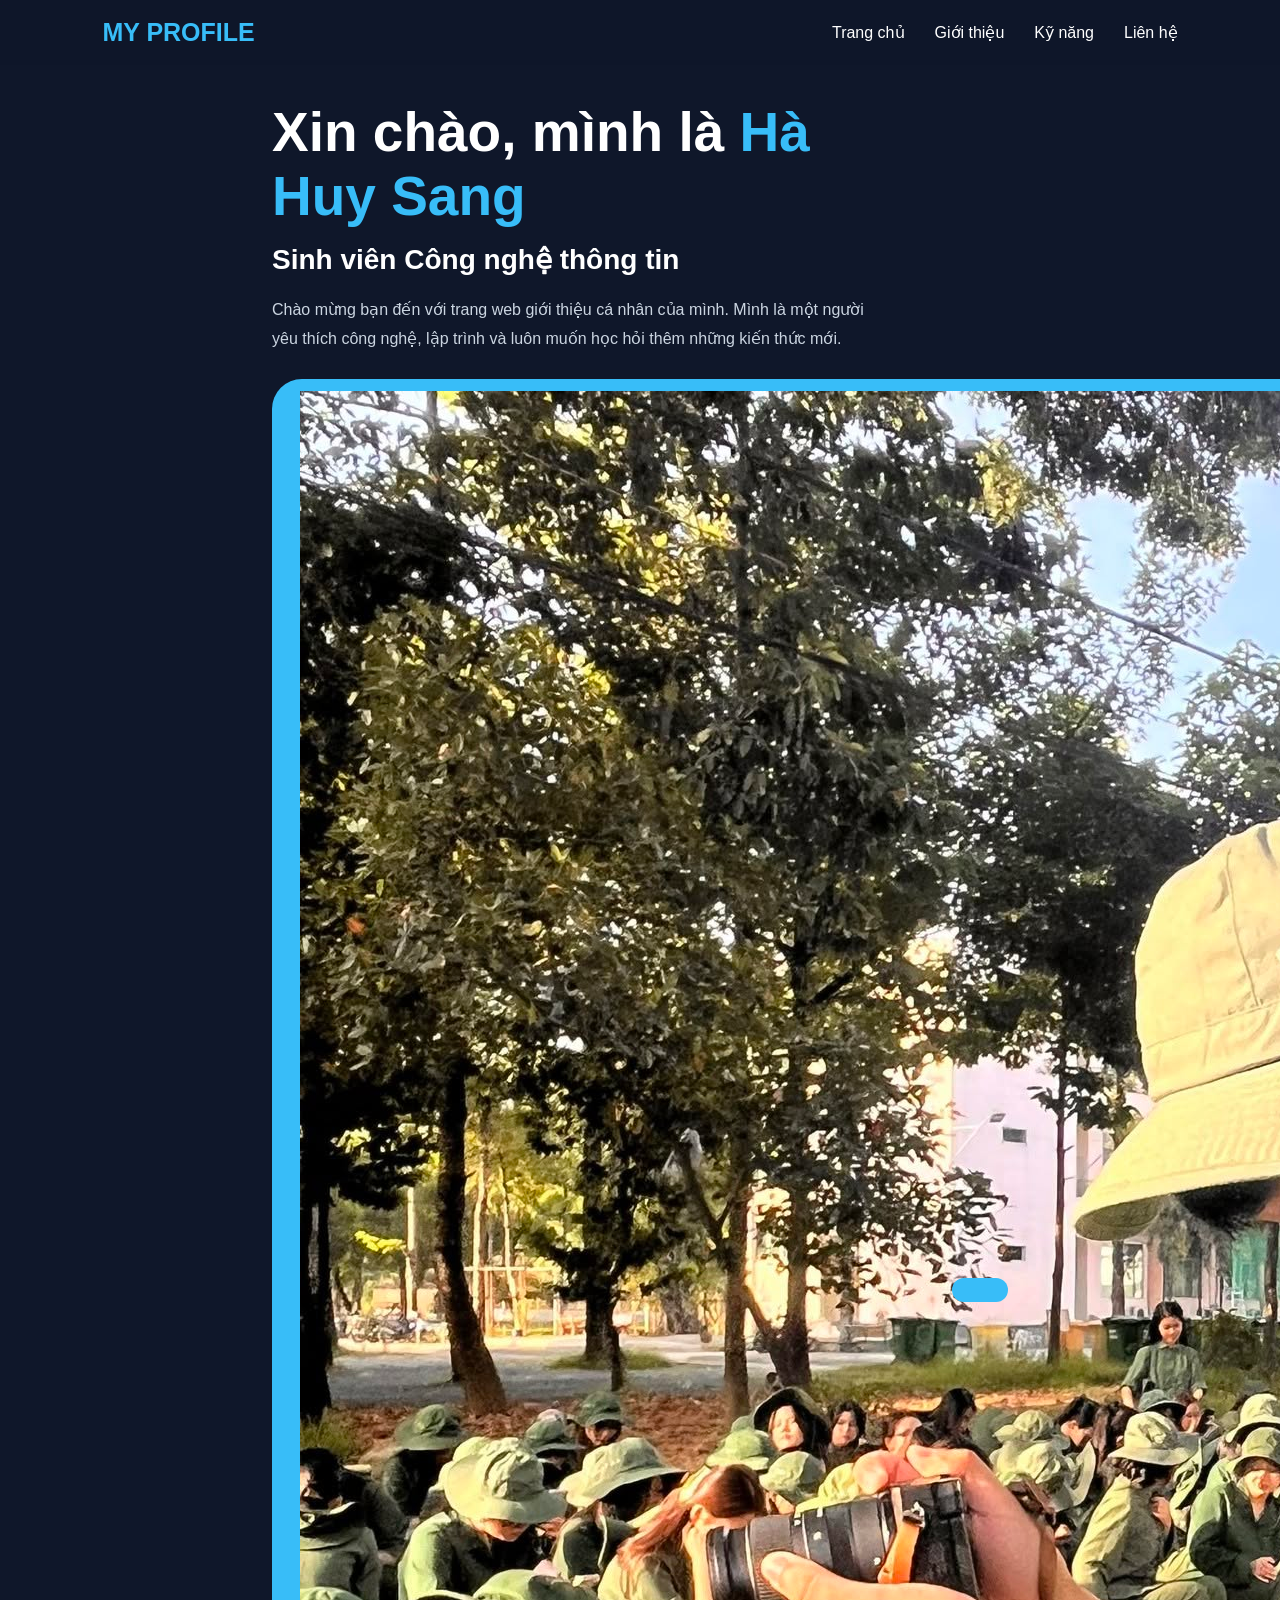
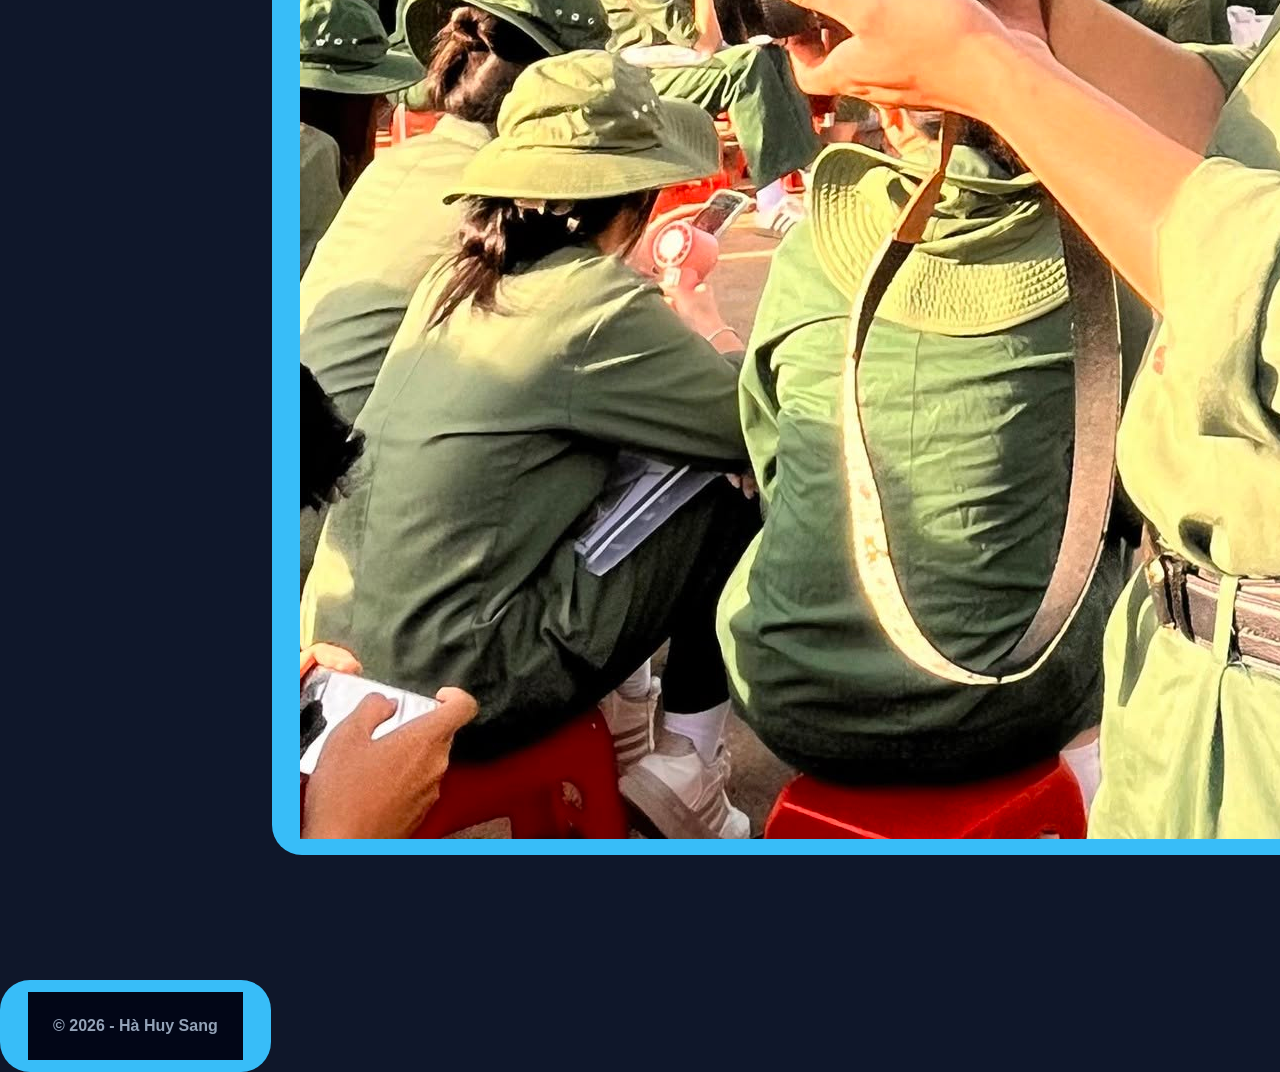
==== index.html @ 65f1c164 "init project" ====
<!DOCTYPE html>
<html lang="vi">
<head>
    <meta charset="UTF-8">
    <meta name="viewport" content="width=device-width, initial-scale=1.0">
    <title>Giới thiệu bản thân</title>
    <link rel="stylesheet" href="css/style.css">
</head>
<body>
    <nav>
        <div class="logo">MY PROFILE</div>
        <ul>
            <li><a href="index.html">Trang chủ</a></li>
            <li><a href="about.html">Giới thiệu</a></li>
            <li><a href="products.html">Kỹ năng</a></li>
            <li><a href="contact.html">Liên hệ</a></li>
        </ul>
    </nav>
    <section class="home" id="home">
        <div class="home-text">
            <h1>Xin chào, mình là <span>Hà Huy Sang</span></h1>
            <h2>Sinh viên Công nghệ thông tin</h2>
            <p>
                Chào mừng bạn đến với trang web giới thiệu cá nhân của mình.
                Mình là một người yêu thích công nghệ, lập trình và luôn muốn
                học hỏi thêm những kiến thức mới.
            </p>
            <a href="about.html" class="btn
            </a>
        </div>
        <div class="home-image">
            <img src="images/sang1.jpg" alt="Ảnh cá nhân">
        </div>
    </section>
    <footer>
        © 2026 - Hà Huy Sang
    </footer>
</body>
</html>
---- css/style.css ----
* {
    margin: 0;
    padding: 0;
    box-sizing: border-box;
    scroll-behavior: smooth;
}
body {
    font-family: Arial, sans-serif;
    background: #0f172a;
    color: white;
}
/* THANH MENU */
nav {
    position: fixed;
    top: 0;
    width: 100%;
    padding: 18px 8%;
    display: flex;
    justify-content: space-between;
    align-items: center;
    background: rgba(15, 23, 42, 0.85);
    backdrop-filter: blur(10px);
    z-index: 1000;
}
nav .logo {
    font-size: 25px;
    font-weight: bold;
    color: #38bdf8;
}
nav ul {
    display: flex;
    list-style: none;
    gap: 30px;
}
nav ul li a {
    color: white;
    text-decoration: none;
    transition: 0.3s;
}
nav ul li a:hover {
    color: #38bdf8;
}
/* TRANG CHỦ */
.home {
    min-height: 100vh;
    display: flex;
    justify-content: center;
    align-items: center;
    gap: 80px;
    padding: 100px 10%;
}
.home-text {
    max-width: 600px;
    animation: slideLeft 1s ease;
}
.home-text h1 {
    font-size: 55px;
    margin-bottom: 15px;
}
.home-text h1 span {
    color: #38bdf8;
}
.home-text h2 {
    font-size: 28px;
    margin-bottom: 20px;
}
.home-text p {
    line-height: 1.8;
    color: #cbd5e1;
}
.btn {
    display: inline-block;
    margin-top: 25px;
    padding: 12px 28px;
    background: #38bdf8;
    color: #0f172a;
    text-decoration: none;
    border-radius: 30px;
    font-weight: bold;
    transition: 0.3s;
}
.btn:hover {
    transform: scale(1.08);
    box-shadow: 0 0 25px #38bdf8;
}
/* ẢNH */
.home-image {
    width: 10px;
    height: 10px;
    border-radius: 50%;
    overflow: hidden;
    border: 5px solid #38bdf8;
    box-shadow: 0 0 40px rgba(56, 189, 248, 0.6);
    animation: float 3s ease-in-out infinite;
}
.home-image img {
    width: 100%;
    height: 100%;
    object-fit: cover;
}
/* CÁC SECTION */
section {
    padding: 100px 10%;
    min-height: 70vh;
}
.title {
    text-align: center;
    font-size: 40px;
    margin-bottom: 50px;
}
.title span {
    color: #38bdf8;
}
/* GIỚI THIỆU */
.about {
    background: #111827;
}
.about-content {
    max-width: 800px;
    margin: auto;
    text-align: center;
}
.about-content p {
    line-height: 2;
    color: #cbd5e1;
    font-size: 18px;
}
/* KỸ NĂNG */
.skills-container {
    max-width: 800px;
    margin: auto;
}
.skill {
    margin-bottom: 25px;
}
.skill p {
    margin-bottom: 8px;
}
.skill-bar {
    height: 12px;
    background: #334155;
    border-radius: 10px;
    overflow: hidden;
}
.skill-progress {
    height: 100%;
    background: #38bdf8;
    border-radius: 10px;
    animation: progress 2s ease;
}
.html {
    width: 90%;
}
.css {
    width: 80%;
}
.javascript {
    width: 70%;
}
.cpp {
    width: 75%;
}
/* SỞ THÍCH */
.hobby {
    background: #111827;
}
.cards {
    display: flex;
    justify-content: center;
    flex-wrap: wrap;
    gap: 25px;
}
.card {
    width: 250px;
    padding: 30px;
    text-align: center;
    background: #1e293b;
    border-radius: 20px;
    transition: 0.4s;
}
.card:hover {
    transform: translateY(-15px);
    box-shadow: 0 10px 30px rgba(56, 189, 248, 0.3);
}
.card .icon {
    font-size: 50px;
    margin-bottom: 15px;
}
.card h3 {
    margin-bottom: 10px;
    color: #38bdf8;
}
.card p {
    color: #cbd5e1;
}
/* LIÊN HỆ */
.contact {
    text-align: center;
}
.contact p {
    margin: 15px;
    color: #cbd5e1;
}
.social {
    margin-top: 30px;
}
.social a {
    display: inline-block;
    margin: 10px;
    padding: 12px 20px;
    border-radius: 25px;
    background: #1e293b;
    color: white;
    text-decoration: none;
    transition: 0.3s;
}
.social a:hover {
    background: #38bdf8;
    color: #0f172a;
    transform: translateY(-5px);
}
footer {
    text-align: center;
    padding: 25px;
    background: #020617;
    color: #94a3b8;
}
/* HIỆU ỨNG */
@keyframes float {
    0%, 100% {
        transform: translateY(0);
    }
    50% {
        transform: translateY(-20px);
    }
}
@keyframes slideLeft {
    from {
        opacity: 0;
        transform: translateX(-100px);
    }
    to {
        opacity: 1;
        transform: translateX(0);
    }
}
@keyframes progress {
    from {
        width: 0;
    }
}
/* ĐIỆN THOẠI */
@media (max-width: 768px) {
    nav {
        padding: 15px;
    }
    nav ul {
        gap: 10px;
        font-size: 13px;
    }
    .home {
        flex-direction: column-reverse;
        text-align: center;
        gap: 40px;
    }
    .home-text h1 {
        font-size: 40px;
    }
    .home-img {
        width: 220px;
        height: 220px;
    }
}
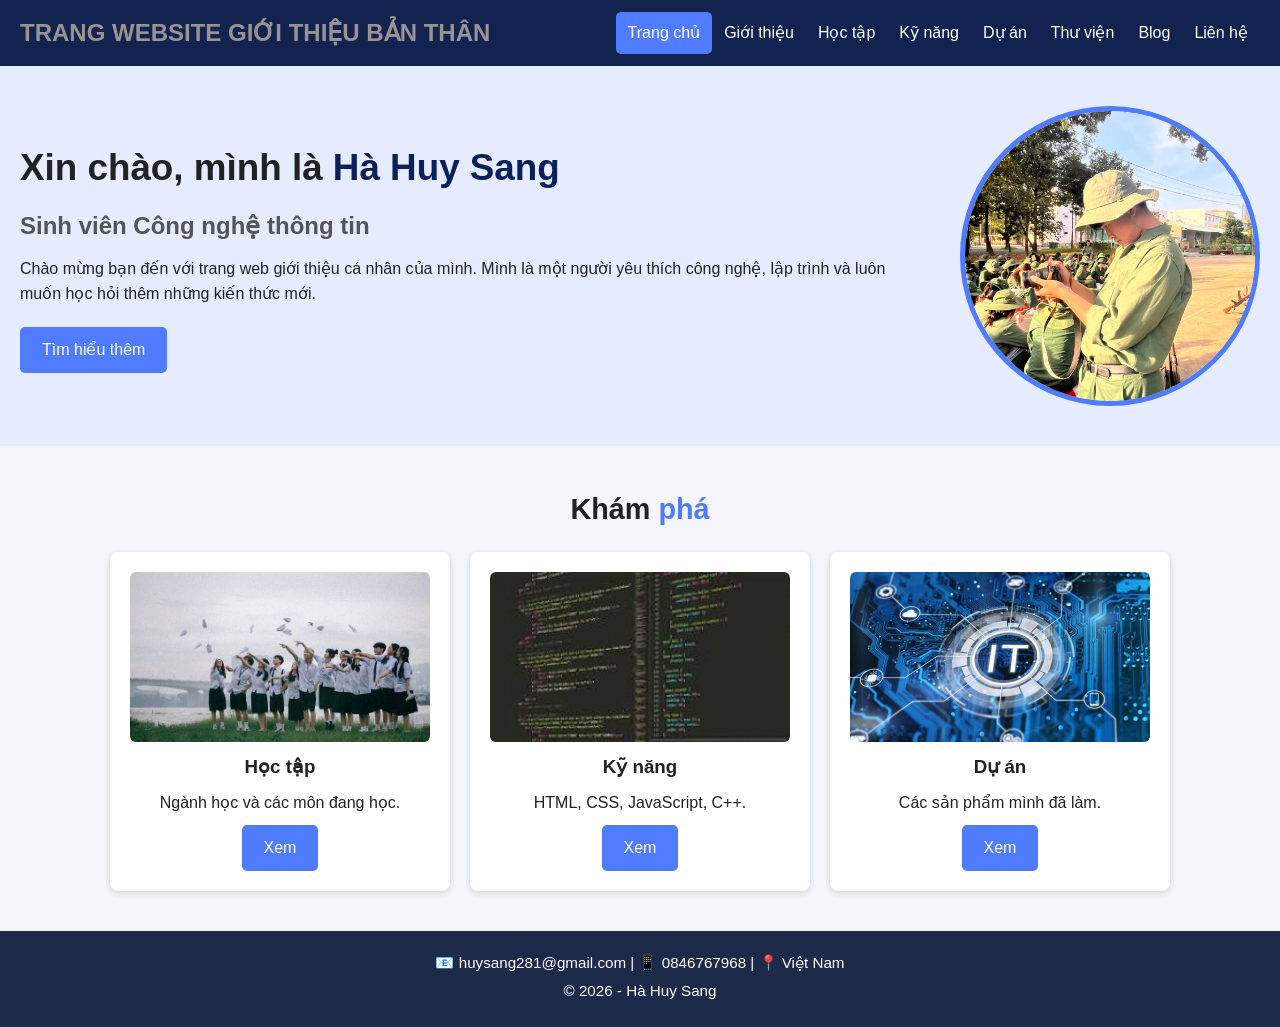
==== commit 02d641e2: "Add files via upload" ====
--- a/index.html
+++ b/index.html
@@ -3,20 +3,27 @@
 <head>
     <meta charset="UTF-8">
     <meta name="viewport" content="width=device-width, initial-scale=1.0">
-    <title>Giới thiệu bản thân</title>
+    <title>Giới thiệu bản thân - Hà Huy Sang</title>
     <link rel="stylesheet" href="css/style.css">
 </head>
 <body>
-    <nav>
-        <div class="logo">MY PROFILE</div>
+    <header>
+        <div class="logo">TRANG WEBSITE GIỚI THIỆU BẢN THÂN</div>
+        <nav>
         <ul>
-            <li><a href="index.html">Trang chủ</a></li>
+            <li><a href="index.html" class="active">Trang chủ</a></li>
             <li><a href="about.html">Giới thiệu</a></li>
+            <li><a href="education.html">Học tập</a></li>
             <li><a href="products.html">Kỹ năng</a></li>
+            <li><a href="pj.html">Dự án</a></li>
+            <li><a href="gallery.html">Thư viện</a></li>
+            <li><a href="blog.html">Blog</a></li>
             <li><a href="contact.html">Liên hệ</a></li>
         </ul>
-    </nav>
-    <section class="home" id="home">
+        </nav>
+    </header>
+    <main>
+    <section class="home hero-bg" id="home">
         <div class="home-text">
             <h1>Xin chào, mình là <span>Hà Huy Sang</span></h1>
             <h2>Sinh viên Công nghệ thông tin</h2>
@@ -25,15 +32,39 @@
                 Mình là một người yêu thích công nghệ, lập trình và luôn muốn
                 học hỏi thêm những kiến thức mới.
             </p>
-            <a href="about.html" class="btn
-            </a>
+            <a href="about.html" class="btn">Tìm hiểu thêm</a>
         </div>
         <div class="home-image">
             <img src="images/sang1.jpg" alt="Ảnh cá nhân">
         </div>
     </section>
+    <section>
+        <h2 class="title">Khám <span>phá</span></h2>
+        <div class="cards">
+            <div class="card">
+                <img src="images/sang4.jpg" alt="Học tập">
+                <h3>Học tập</h3>
+                <p>Ngành học và các môn đang học.</p>
+                <a href="education.html" class="btn">Xem</a>
+            </div>
+            <div class="card">
+                <img src="images/sang3.jpg" alt="Kỹ năng">
+                <h3>Kỹ năng</h3>
+                <p>HTML, CSS, JavaScript, C++.</p>
+                <a href="products.html" class="btn">Xem</a>
+            </div>
+            <div class="card">
+                <img src="images/it.jpg" alt="Dự án">
+                <h3>Dự án</h3>
+                <p>Các sản phẩm mình đã làm.</p>
+                <a href="pj.html" class="btn">Xem</a>
+            </div>
+        </div>
+    </section>
+    </main>
     <footer>
-        © 2026 - Hà Huy Sang
+        <p>📧 huysang281@gmail.com | 📱 0846767968 | 📍 Việt Nam</p>
+        <p>© 2026 - Hà Huy Sang</p>
     </footer>
 </body>
 </html>
--- a/css/style.css
+++ b/css/style.css
@@ -1,273 +1,74 @@
-* {
-    margin: 0;
-    padding: 0;
-    box-sizing: border-box;
-    scroll-behavior: smooth;
+* { box-sizing: border-box; margin: 0; padding: 0; }
+body { font-family: Arial, sans-serif; line-height: 1.6; color: #222; background: #f4f6fb; }
+img { max-width: 100%; height: auto; display: block; }
+section { max-width: 1100px; margin: 0 auto; padding: 40px 20px; }
+
+header { background: #122350; padding: 12px 20px; display: flex; justify-content: space-between; align-items: center; flex-wrap: wrap; }
+.logo { color: rgb(153, 147, 147); font-size: 1.5rem; font-weight: bold; }
+nav ul { list-style: none; display: flex; flex-wrap: wrap; }
+nav a { color: white; text-decoration: none; padding: 8px 12px; display: block; border-radius: 5px; }
+nav a:hover, nav a.active { background: #4f7cff; }
+
+.title { font-size: 1.8rem; margin-bottom: 20px; text-align: center; }
+.title span { color: #4f7cff; }
+.banner { background: #a62323; color: white; text-align: center; padding: 35px 15px; }
+.banner h1 { font-size: 2rem; }
+
+.home { display: flex; align-items: center; justify-content: space-between; gap: 30px; }
+.home-text { flex: 1; }
+.home-text h1 { font-size: 2.3rem; }
+.home-text h1 span { color: #0b1f5b; }
+.home-text h2 { margin: 10px 0; color: #555; }
+.home-text p { margin-bottom: 20px; }
+.home-image img { width: 300px; height: 300px; object-fit: cover; border-radius: 50%; border: 5px solid #4f7cff; }
+.hero-bg { background: #e6ecff; max-width: none; }
+.hero-bg .home { max-width: 1100px; margin: 0 auto; }
+
+.btn { display: inline-block; background: #4f7cff; color: white; padding: 10px 22px; border-radius: 5px; text-decoration: none; }
+.btn:hover { background: #1e2a4a; }
+
+.cards { display: grid; grid-template-columns: repeat(3, 1fr); gap: 20px; }
+.card { background: white; padding: 20px; border-radius: 8px; box-shadow: 0 2px 6px rgba(0,0,0,0.15); text-align: center; }
+.card .icon { font-size: 2.5rem; }
+.card h3 { margin: 8px 0; }
+.card p { margin-bottom: 10px; }
+.card img { width: 100%; height: 170px; object-fit: cover; border-radius: 6px; margin-bottom: 10px; }
+.about-content { max-width: 800px; margin: 0 auto; text-align: center; }
+
+.skills-container { max-width: 700px; margin: 0 auto; }
+.skill { margin-bottom: 18px; }
+.skill-bar { background: #d5dbe8; height: 14px; border-radius: 7px; overflow: hidden; }
+.skill-progress { height: 100%; background: #4f7cff; }
+.html { width: 85%; }
+.css { width: 80%; }
+.javascript { width: 55%; }
+.cpp { width: 70%; }
+
+.gallery img { width: 100%; height: 200px; object-fit: cover; border-radius: 8px; }
+.gallery figcaption { text-align: center; margin-top: 5px; }
+
+.contact { text-align: center; }
+.contact p { margin-bottom: 8px; }
+.social { margin: 20px 0; }
+.social a { display: inline-block; margin: 5px; background: #1e2a4a; color: white; padding: 8px 18px; border-radius: 5px; text-decoration: none; }
+.social a:hover { background: #4f7cff; }
+form { max-width: 500px; margin: 20px auto 0; text-align: left; }
+form label { display: block; margin-top: 10px; font-weight: bold; }
+input, textarea { width: 100%; padding: 10px; border: 1px solid #aaa; border-radius: 5px; font-size: 1rem; }
+
+footer { background: #1e2a4a; color: white; text-align: center; padding: 20px; font-size: 0.95rem; }
+footer p { margin-bottom: 4px; }
+@media (max-width: 900px) {
+  .cards { grid-template-columns: repeat(2, 1fr); }
+  .home-text h1 { font-size: 1.9rem; }
+  .home-image img { width: 220px; height: 220px; }
 }
-body {
-    font-family: Arial, sans-serif;
-    background: #0f172a;
-    color: white;
+@media (max-width: 600px) {
+  header { flex-direction: column; }
+  nav ul { justify-content: center; margin-top: 8px; }
+  nav a { padding: 6px 9px; font-size: 0.9rem; }
+  .home { flex-direction: column-reverse; text-align: center; }
+  .home-text h1 { font-size: 1.6rem; }
+  .cards { grid-template-columns: 1fr; }
+  section { padding: 25px 15px; }
 }
-/* THANH MENU */
-nav {
-    position: fixed;
-    top: 0;
-    width: 100%;
-    padding: 18px 8%;
-    display: flex;
-    justify-content: space-between;
-    align-items: center;
-    background: rgba(15, 23, 42, 0.85);
-    backdrop-filter: blur(10px);
-    z-index: 1000;
-}
-nav .logo {
-    font-size: 25px;
-    font-weight: bold;
-    color: #38bdf8;
-}
-nav ul {
-    display: flex;
-    list-style: none;
-    gap: 30px;
-}
-nav ul li a {
-    color: white;
-    text-decoration: none;
-    transition: 0.3s;
-}
-nav ul li a:hover {
-    color: #38bdf8;
-}
-/* TRANG CHỦ */
-.home {
-    min-height: 100vh;
-    display: flex;
-    justify-content: center;
-    align-items: center;
-    gap: 80px;
-    padding: 100px 10%;
-}
-.home-text {
-    max-width: 600px;
-    animation: slideLeft 1s ease;
-}
-.home-text h1 {
-    font-size: 55px;
-    margin-bottom: 15px;
-}
-.home-text h1 span {
-    color: #38bdf8;
-}
-.home-text h2 {
-    font-size: 28px;
-    margin-bottom: 20px;
-}
-.home-text p {
-    line-height: 1.8;
-    color: #cbd5e1;
-}
-.btn {
-    display: inline-block;
-    margin-top: 25px;
-    padding: 12px 28px;
-    background: #38bdf8;
-    color: #0f172a;
-    text-decoration: none;
-    border-radius: 30px;
-    font-weight: bold;
-    transition: 0.3s;
-}
-.btn:hover {
-    transform: scale(1.08);
-    box-shadow: 0 0 25px #38bdf8;
-}
-/* ẢNH */
-.home-image {
-    width: 10px;
-    height: 10px;
-    border-radius: 50%;
-    overflow: hidden;
-    border: 5px solid #38bdf8;
-    box-shadow: 0 0 40px rgba(56, 189, 248, 0.6);
-    animation: float 3s ease-in-out infinite;
-}
-.home-image img {
-    width: 100%;
-    height: 100%;
-    object-fit: cover;
-}
-/* CÁC SECTION */
-section {
-    padding: 100px 10%;
-    min-height: 70vh;
-}
-.title {
-    text-align: center;
-    font-size: 40px;
-    margin-bottom: 50px;
-}
-.title span {
-    color: #38bdf8;
-}
-/* GIỚI THIỆU */
-.about {
-    background: #111827;
-}
-.about-content {
-    max-width: 800px;
-    margin: auto;
-    text-align: center;
-}
-.about-content p {
-    line-height: 2;
-    color: #cbd5e1;
-    font-size: 18px;
-}
-/* KỸ NĂNG */
-.skills-container {
-    max-width: 800px;
-    margin: auto;
-}
-.skill {
-    margin-bottom: 25px;
-}
-.skill p {
-    margin-bottom: 8px;
-}
-.skill-bar {
-    height: 12px;
-    background: #334155;
-    border-radius: 10px;
-    overflow: hidden;
-}
-.skill-progress {
-    height: 100%;
-    background: #38bdf8;
-    border-radius: 10px;
-    animation: progress 2s ease;
-}
-.html {
-    width: 90%;
-}
-.css {
-    width: 80%;
-}
-.javascript {
-    width: 70%;
-}
-.cpp {
-    width: 75%;
-}
-/* SỞ THÍCH */
-.hobby {
-    background: #111827;
-}
-.cards {
-    display: flex;
-    justify-content: center;
-    flex-wrap: wrap;
-    gap: 25px;
-}
-.card {
-    width: 250px;
-    padding: 30px;
-    text-align: center;
-    background: #1e293b;
-    border-radius: 20px;
-    transition: 0.4s;
-}
-.card:hover {
-    transform: translateY(-15px);
-    box-shadow: 0 10px 30px rgba(56, 189, 248, 0.3);
-}
-.card .icon {
-    font-size: 50px;
-    margin-bottom: 15px;
-}
-.card h3 {
-    margin-bottom: 10px;
-    color: #38bdf8;
-}
-.card p {
-    color: #cbd5e1;
-}
-/* LIÊN HỆ */
-.contact {
-    text-align: center;
-}
-.contact p {
-    margin: 15px;
-    color: #cbd5e1;
-}
-.social {
-    margin-top: 30px;
-}
-.social a {
-    display: inline-block;
-    margin: 10px;
-    padding: 12px 20px;
-    border-radius: 25px;
-    background: #1e293b;
-    color: white;
-    text-decoration: none;
-    transition: 0.3s;
-}
-.social a:hover {
-    background: #38bdf8;
-    color: #0f172a;
-    transform: translateY(-5px);
-}
-footer {
-    text-align: center;
-    padding: 25px;
-    background: #020617;
-    color: #94a3b8;
-}
-/* HIỆU ỨNG */
-@keyframes float {
-    0%, 100% {
-        transform: translateY(0);
-    }
-    50% {
-        transform: translateY(-20px);
-    }
-}
-@keyframes slideLeft {
-    from {
-        opacity: 0;
-        transform: translateX(-100px);
-    }
-    to {
-        opacity: 1;
-        transform: translateX(0);
-    }
-}
-@keyframes progress {
-    from {
-        width: 0;
-    }
-}
-/* ĐIỆN THOẠI */
-@media (max-width: 768px) {
-    nav {
-        padding: 15px;
-    }
-    nav ul {
-        gap: 10px;
-        font-size: 13px;
-    }
-    .home {
-        flex-direction: column-reverse;
-        text-align: center;
-        gap: 40px;
-    }
-    .home-text h1 {
-        font-size: 40px;
-    }
-    .home-img {
-        width: 220px;
-        height: 220px;
-    }
-}
